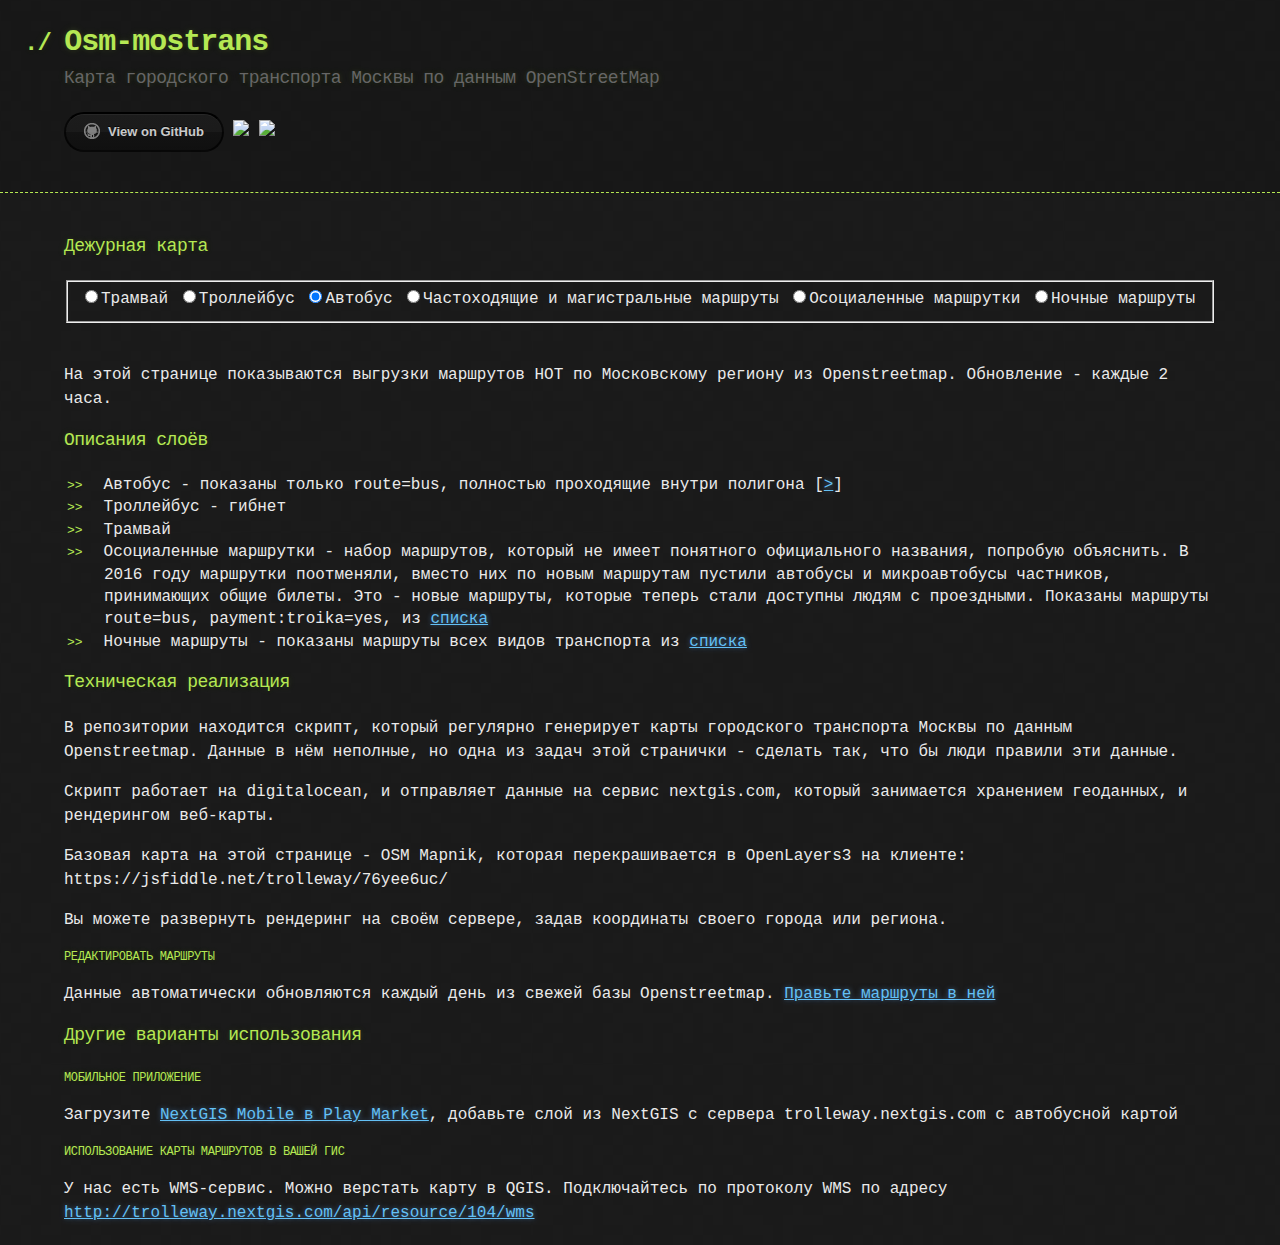
==== index.html @ a0b1b73e "Update index.html" ====
<!DOCTYPE html>
<html>
  <head>
    <meta charset='utf-8'>
    <meta http-equiv="X-UA-Compatible" content="chrome=1">

    <link rel="stylesheet" type="text/css" href="stylesheets/stylesheet.css" media="screen">
    <link rel="stylesheet" type="text/css" href="stylesheets/github-dark.css" media="screen">
    <link rel="stylesheet" type="text/css" href="stylesheets/print.css" media="print">
    
    <link rel="stylesheet" href="https://openlayers.org/en/v3.18.2/css/ol.css" type="text/css">
     <script src="https://openlayers.org/en/v3.18.2/build/ol.js" type="text/javascript"></script>
     
     <script src="https://code.jquery.com/jquery-3.1.1.min.js" integrity="sha256-hVVnYaiADRTO2PzUGmuLJr8BLUSjGIZsDYGmIJLv2b8=" crossorigin="anonymous"></script>
     

    <title>Osm-mostrans by trolleway</title>
    <meta name = "description" content = "Автоматически обновляемая веб-карта московского транспорта из данных Openstreetmap, с конечными и направлениями движения." />
   <meta name = "author" content = "trolleway">
   
       <style>
      .map {
        /*width: 100%;*/
        }
      .map:-moz-full-screen {
        height: 100%;
      }
      .map:-webkit-full-screen {
        height: 100%;
      }
      .map:-ms-fullscreen {
        height: 100%;
      }
      .map:fullscreen {
        height: 100%;
      }
      .ol-rotate {
        top: 3em;
      }
    </style>
  </head>

  <body>

    <header>
      <div class="container">
        <h1>Osm-mostrans</h1>
        <h2>Карта городского транспорта Москвы по данным OpenStreetMap</h2>

        <section id="downloads">
          <!--<a href="https://github.com/trolleway/osm-mostrans/zipball/master" class="btn">Download as .zip</a>-->
          <!--<a href="https://github.com/trolleway/osm-mostrans/tarball/master" class="btn">Download as .tar.gz</a>-->
          <a href="https://github.com/trolleway/osm-mostrans" class="btn btn-github"><span class="icon"></span>View on GitHub</a>
          <a href="http://nextgis.ru"><img src="http://nextgis.com/wp-content/themes/nextgis_clean/img/logo.svg" width="200"></a>
          <a href="https://wiki.openstreetmap.org/wiki/RU:%D0%97%D0%B0%D0%B3%D0%BB%D0%B0%D0%B2%D0%BD%D0%B0%D1%8F_%D1%81%D1%82%D1%80%D0%B0%D0%BD%D0%B8%D1%86%D0%B0">
            <img src="https://wiki.openstreetmap.org/w/images/thumb/b/b0/Openstreetmap_logo.svg/100px-Openstreetmap_logo.svg.png" width="100"></a>
          
        </section>
      </div>
    </header>

    <div class="container">
      <section id="main_content">
        <!--
        <h3>
<a id="welcome-to-github-pages" class="anchor" href="#welcome-to-github-pages" aria-hidden="true"><span aria-hidden="true" class="octicon octicon-link"></span></a>Welcome to GitHub Pages.</h3>
        -->
    <h3>Дежурная карта</h3> 
        <form>
          <fieldset>
            <label id="layer_tram"><input type="radio" id="layer_tram" name="layer"/>Трамвай </label>
            <label id="layer_trolleybus"><input type="radio" id="layer_trolleybus" name="layer" />Троллейбус</label>
            <label id="layer_bus"><input type="radio" id="layer_bus" name="layer" checked />Автобус</label>
            <label id="layer_frequent"><input type="radio" id="layer_frequent" name="layer" />Частоходящие и магистральные маршруты</label>
            <label id="layer_osoc"><input type="radio" id="layer_osoc" name="layer" />Осоциаленные маршрутки</label>
            <label id="layer_night"><input type="radio" id="layer_night" name="layer" />Ночные маршруты</label>
           </fieldset>
       </form>
        <!--
        <a href=# id="layer_tram">Трамвай</a>
        <a href=# id="layer_trolleybus">Троллейбус</a>
        <a href=# id="layer_bus">Автобус</a>
        <a href=# id="layer_osoc">Осоциаленные маршрутки</a>
        <a href=# id="layer_frequent">Частоходящие и магистральные маршруты</a>
        <a href=# id="layer_night">Ночные маршруты</a>
        -->
    <div id="map" class="map" ></div>

 <table class="controls" style="display:none;"> <!-- Максимально быстрая переделка семпла из документации под мой стиль -->
  <tr>
    <td>hue</td>
    <td><span id="hueOut"></span>°</td>
    <td><input id="hue" type="range" min="-180" max="180" value="0"/></td>
  </tr>
  <tr>
    <td>chroma</td>
    <td><span id="chromaOut"></span> %</td>
    <td><input id="chroma" type="range" min="0" max="100" value="0"/></td>
  </tr>
  <tr>
    <td>lightness</td>
    <td><span id="lightnessOut"></span> %</td>
    <td><input id="lightness" type="range" min="0" max="100" value="60"/></td>
  </tr>
</table>


<br />
    <script type="text/javascript">
/**
 * Color manipulation functions below are adapted from
 * https://github.com/d3/d3-color.
 */
var Xn = 0.950470;
var Yn = 1;
var Zn = 1.088830;
var t0 = 4 / 29;
var t1 = 6 / 29;
var t2 = 3 * t1 * t1;
var t3 = t1 * t1 * t1;
var twoPi = 2 * Math.PI;


/**
 * Convert an RGB pixel into an HCL pixel.
 * @param {Array.<number>} pixel A pixel in RGB space.
 * @return {Array.<number>} A pixel in HCL space.
 */
function rgb2hcl(pixel) {
  var red = rgb2xyz(pixel[0]);
  var green = rgb2xyz(pixel[1]);
  var blue = rgb2xyz(pixel[2]);

  var x = xyz2lab(
      (0.4124564 * red + 0.3575761 * green + 0.1804375 * blue) / Xn);
  var y = xyz2lab(
      (0.2126729 * red + 0.7151522 * green + 0.0721750 * blue) / Yn);
  var z = xyz2lab(
      (0.0193339 * red + 0.1191920 * green + 0.9503041 * blue) / Zn);

  var l = 116 * y - 16;
  var a = 500 * (x - y);
  var b = 200 * (y - z);

  var c = Math.sqrt(a * a + b * b);
  var h = Math.atan2(b, a);
  if (h < 0) {
    h += twoPi;
  }

  pixel[0] = h;
  pixel[1] = c;
  pixel[2] = l;

  return pixel;
}


/**
 * Convert an HCL pixel into an RGB pixel.
 * @param {Array.<number>} pixel A pixel in HCL space.
 * @return {Array.<number>} A pixel in RGB space.
 */
function hcl2rgb(pixel) {
  var h = pixel[0];
  var c = pixel[1];
  var l = pixel[2];

  var a = Math.cos(h) * c;
  var b = Math.sin(h) * c;

  var y = (l + 16) / 116;
  var x = isNaN(a) ? y : y + a / 500;
  var z = isNaN(b) ? y : y - b / 200;

  y = Yn * lab2xyz(y);
  x = Xn * lab2xyz(x);
  z = Zn * lab2xyz(z);

  pixel[0] = xyz2rgb(3.2404542 * x - 1.5371385 * y - 0.4985314 * z);
  pixel[1] = xyz2rgb(-0.9692660 * x + 1.8760108 * y + 0.0415560 * z);
  pixel[2] = xyz2rgb(0.0556434 * x - 0.2040259 * y + 1.0572252 * z);

  return pixel;
}

function xyz2lab(t) {
  return t > t3 ? Math.pow(t, 1 / 3) : t / t2 + t0;
}

function lab2xyz(t) {
  return t > t1 ? t * t * t : t2 * (t - t0);
}

function rgb2xyz(x) {
  return (x /= 255) <= 0.04045 ? x / 12.92 : Math.pow((x + 0.055) / 1.055, 2.4);
}

function xyz2rgb(x) {
  return 255 * (x <= 0.0031308 ?
      12.92 * x : 1.055 * Math.pow(x, 1 / 2.4) - 0.055);
}

function rgb2invert(pixel) {

  pixel[0] = 255-pixel[0];
  pixel[1] = 255-pixel[1];
  pixel[2] = 255-pixel[2];

  return pixel;
  
}

var raster = new ol.source.Raster({
  sources: [new ol.source.OSM()],
  operation: function(pixels, data) {
  
    
    pixelsInverted=rgb2invert(pixels[0]);
    var hcl = rgb2hcl(pixelsInverted);

    var h = hcl[0] + Math.PI * data.hue / 180;
    if (h < 0) {
      h += twoPi;
    } else if (h > twoPi) {
      h -= twoPi;
    }
    hcl[0] = h;

    hcl[1] *= (data.chroma / 100);
    hcl[2] *= (data.lightness / 100);

    return hcl2rgb(hcl);
    
  },
  lib: {
  	rgb2invert: rgb2invert,
    rgb2hcl: rgb2hcl,
    hcl2rgb: hcl2rgb,
    rgb2xyz: rgb2xyz,
    lab2xyz: lab2xyz,
    xyz2lab: xyz2lab,
    xyz2rgb: xyz2rgb,
    Xn: Xn,
    Yn: Yn,
    Zn: Zn,
    t0: t0,
    t1: t1,
    t2: t2,
    t3: t3,
    twoPi: twoPi
  }
});

var controls = {};

raster.on('beforeoperations', function(event) {
  var data = event.data;
  for (var id in controls) {
    data[id] = Number(controls[id].value);
  }
});

var layer_bus=new ol.layer.Tile({
            source: new ol.source.XYZ({
              attributions: [new ol.Attribution({
        html: 'Tiles cc-by-sa trolleway, data: Openstreetmap, hosting: NextGIS'
      })],
              url: 'http://trolleway.nextgis.com/api/component/render/tile?z={z}&x={x}&y={y}&resource=650,654'
            , isBaseLayer: true})
          });
var layer_osoc=new ol.layer.Tile({
            source: new ol.source.XYZ({
              attributions: [new ol.Attribution({
        html: 'Tiles cc-by-sa trolleway, data: Openstreetmap, hosting: NextGIS'
      })],
              url: 'http://trolleway.nextgis.com/api/component/render/tile?z={z}&x={x}&y={y}&resource=102,101'
            , isBaseLayer: true})
          });
      
var layer_tram=new ol.layer.Tile({
            source: new ol.source.XYZ({
              attributions: [new ol.Attribution({
        html: 'Tiles cc-by-sa trolleway, data: Openstreetmap, hosting: NextGIS'
      })],
              url: 'http://trolleway.nextgis.com/api/component/render/tile?z={z}&x={x}&y={y}&resource=678,679'
            , isBaseLayer: true})
          });
      
var layer_trolleybus=new ol.layer.Tile({
            source: new ol.source.XYZ({
              attributions: [new ol.Attribution({
        html: 'Tiles cc-by-sa trolleway, data: Openstreetmap, hosting: NextGIS'
      })],
              url: 'http://trolleway.nextgis.com/api/component/render/tile?z={z}&x={x}&y={y}&resource=687,689'
            , isBaseLayer: true})
          });
      
var layer_frequent=new ol.layer.Tile({
            source: new ol.source.XYZ({
              attributions: [new ol.Attribution({
        html: 'Tiles cc-by-sa trolleway, data: Openstreetmap, hosting: NextGIS'
      })],
              url: 'http://trolleway.nextgis.com/api/component/render/tile?z={z}&x={x}&y={y}&resource=711,713'
            , isBaseLayer: true})
          });     
            
var layer_night=new ol.layer.Tile({
            source: new ol.source.XYZ({
              attributions: [new ol.Attribution({
        html: 'Tiles cc-by-sa trolleway, data: Openstreetmap, hosting: NextGIS'
      })],
              url: 'http://trolleway.nextgis.com/api/component/render/tile?z={z}&x={x}&y={y}&resource=706,707'
            , isBaseLayer: true})
          });  
var map = new ol.Map({
  layers: [
    new ol.layer.Image({source: raster}),
  ],
  controls: ol.control.defaults().extend([new ol.control.FullScreen() ]),
  target: 'map',
  view: new ol.View({
          center: ol.proj.fromLonLat([37.6316, 55.7188]),
          zoom: 13
  })
});

map.addLayer(layer_bus);

/* basemap rasert operation controls*/
var controlIds = ['hue', 'chroma', 'lightness'];
controlIds.forEach(function(id) {
  var control = document.getElementById(id);
  var output = document.getElementById(id + 'Out');
  control.addEventListener('input', function() {
    output.innerText = control.value;
    raster.changed();
  });
  output.innerText = control.value;
  controls[id] = control;
});



$(document).ready(function() {

  function removeNamedLayers(map) {
    map.removeLayer(layer_bus);
    map.removeLayer(layer_osoc);
    map.removeLayer(layer_tram);
    map.removeLayer(layer_trolleybus);
    map.removeLayer(layer_frequent);
    map.removeLayer(layer_night);
  }
  $('#layer_bus').on('click', function() {
    removeNamedLayers(map);
    map.addLayer(layer_bus);
  });

  $('#layer_osoc').on('click', function() {
    removeNamedLayers(map);
    map.addLayer(layer_osoc);
  });
  
  $('#layer_tram').on('click', function() {
    removeNamedLayers(map);
    map.addLayer(layer_tram);
  });
    
  $('#layer_trolleybus').on('click', function() {
    removeNamedLayers(map);
    map.addLayer(layer_trolleybus);
  });
      
  $('#layer_frequent').on('click', function() {
    removeNamedLayers(map);
    map.addLayer(layer_frequent);
  });
      
  $('#layer_night').on('click', function() {
    removeNamedLayers(map);
    map.addLayer(layer_night);
  });
});
            
    </script>
<p>
На этой странице показываются выгрузки маршрутов НОТ по Московскому региону из Openstreetmap. Обновление - каждые 2 часа. 
        </p>
        <h3>Описания слоёв</h3>        
<ul style="list-style-type:square">
<li>Автобус - показаны только route=bus, полностью проходящие внутри полигона [<a href="https://github.com/trolleway/osm-mostrans/blob/master/cfg/mostrans-bus_red_zone.geojson">></a>]</li>
<li>Троллейбус - гибнет  </li>  
<li>Трамвай</li>
<li>Осоциаленные маршрутки - набор маршрутов, который не имеет понятного официального названия, попробую объяснить. 
  В 2016 году маршрутки поотменяли, вместо них по новым маршрутам пустили автобусы и микроавтобусы частников, 
  принимающих общие билеты. Это - новые маршруты, которые теперь стали доступны людям с проездными.
  Показаны маршруты route=bus, payment:troika=yes, из  <a href="https://github.com/trolleway/osm-mostrans/blob/master/cfg/moscow_newmodel_bus_routes_2016.json">списка</a>
<li>Ночные маршруты - показаны маршруты всех видов транспорта из <a href="https://github.com/trolleway/osm-mostrans/blob/master/cfg/mostrans_night.json">списка</a>
  
</li> 
</ul>  
  
<h3>Техническая реализация</h3>    
  <p>В репозитории находится скрипт, который регулярно генерирует карты городского транспорта Москвы по данным Openstreetmap. 
  Данные в нём неполные, но одна из задач этой странички - сделать так, что бы люди правили эти данные. </p>
 <p>Скрипт работает на digitalocean, и отправляет данные на сервис nextgis.com, который занимается хранением геоданных, 
  и рендерингом веб-карты.</p> 
Базовая карта на этой странице - OSM Mapnik, которая перекрашивается в OpenLayers3 на клиенте: https://jsfiddle.net/trolleway/76yee6uc/

<p>Вы можете развернуть рендеринг на своём сервере, задав координаты своего города или региона. </p>

<h5>
<a id="Редактировать маршруты" class="anchor"  aria-hidden="true"><span aria-hidden="true" class="octicon octicon-link"></span></a>
  Редактировать маршруты</h5>

        <p>Данные автоматически обновляются каждый день из свежей базы Openstreetmap. <a href="https://trolleway.github.io/vvod_marshutov_OT_openstreetmap">Правьте маршруты в ней</a></p>
        
<h3>
<a id="Другие-варианты-использования" class="anchor" href="#%D0%94%D1%80%D1%83%D0%B3%D0%B8%D0%B5-%D0%B2%D0%B0%D1%80%D0%B8%D0%B0%D0%BD%D1%82%D1%8B-%D0%B8%D1%81%D0%BF%D0%BE%D0%BB%D1%8C%D0%B7%D0%BE%D0%B2%D0%B0%D0%BD%D0%B8%D1%8F" aria-hidden="true"><span aria-hidden="true" class="octicon octicon-link"></span></a>Другие варианты использования</h3>

<h5>
<a id="Мобильное-приложение" class="anchor" href="#%D0%9C%D0%BE%D0%B1%D0%B8%D0%BB%D1%8C%D0%BD%D0%BE%D0%B5-%D0%BF%D1%80%D0%B8%D0%BB%D0%BE%D0%B6%D0%B5%D0%BD%D0%B8%D0%B5" aria-hidden="true"><span aria-hidden="true" class="octicon octicon-link"></span></a>Мобильное приложение</h5>

<p>Загрузите <a href="https://play.google.com/store/apps/details?id=com.nextgis.mobile">NextGIS Mobile в Play Market</a>, добавьте слой из NextGIS с сервера trolleway.nextgis.com с автобусной картой</p>

<h5>
<a id="Использование-карты-маршрутов-в-вашей-ГИС" class="anchor" href="#%D0%98%D1%81%D0%BF%D0%BE%D0%BB%D1%8C%D0%B7%D0%BE%D0%B2%D0%B0%D0%BD%D0%B8%D0%B5-%D0%BA%D0%B0%D1%80%D1%82%D1%8B-%D0%BC%D0%B0%D1%80%D1%88%D1%80%D1%83%D1%82%D0%BE%D0%B2-%D0%B2-%D0%B2%D0%B0%D1%88%D0%B5%D0%B9-%D0%93%D0%98%D0%A1" aria-hidden="true"><span aria-hidden="true" class="octicon octicon-link"></span></a>Использование карты маршрутов в вашей ГИС</h5>

<p>У нас есть WMS-сервис. Можно верстать карту в QGIS. Подключайтесь по протоколу WMS по адресу <a href="http://trolleway.nextgis.com/api/resource/104/wms">http://trolleway.nextgis.com/api/resource/104/wms</a></p>
      </section>
    </div>

    
  </body>
</html>
---- stylesheets/stylesheet.css ----
body {
  margin: 0;
  padding: 0;
  background: #151515 url("../images/bkg.png") 0 0;
  color: #eaeaea;
  font: 16px;
  line-height: 1.5;
  font-family: Monaco, "Bitstream Vera Sans Mono", "Lucida Console", Terminal, monospace;
}

/* General & 'Reset' Stuff */

.container {
  width: 90%;
  /*max-width: 600px;*/
  margin: 0 auto;
}

section {
  display: block;
  margin: 0 0 20px 0;
}

h1, h2, h3, h4, h5, h6 {
  margin: 0 0 20px;
}

li {
  line-height: 1.4 ;
}

/* Header, <header>
   header   - container
   h1       - project name
   h2       - project description
*/

header {
  background: rgba(0, 0, 0, 0.1);
  width: 100%;
  border-bottom: 1px dashed #b5e853;
  padding: 20px 0;
  margin: 0 0 40px 0;
}

header h1 {
  font-size: 30px;
  line-height: 1.5;
  margin: 0 0 0 -40px;
  font-weight: bold;
  font-family: Monaco, "Bitstream Vera Sans Mono", "Lucida Console", Terminal, monospace;
  color: #b5e853;
  text-shadow: 0 1px 1px rgba(0, 0, 0, 0.1),
               0 0 5px rgba(181, 232, 83, 0.1),
               0 0 10px rgba(181, 232, 83, 0.1);
  letter-spacing: -1px;
  -webkit-font-smoothing: antialiased;
}

header h1:before {
  content: "./ ";
  font-size: 24px;
}

header h2 {
  font-size: 18px;
  font-weight: 300;
  color: #666;
}

#downloads .btn {
  display: inline-block;
  text-align: center;
  margin: 0;
}

/* Main Content
*/

#main_content {
  width: 100%;
  -webkit-font-smoothing: antialiased;
}
section img {
  max-width: 100%
}

h1, h2, h3, h4, h5, h6 {
  font-weight: normal;
  font-family: Monaco, "Bitstream Vera Sans Mono", "Lucida Console", Terminal, monospace;
  color: #b5e853;
  letter-spacing: -0.03em;
  text-shadow: 0 1px 1px rgba(0, 0, 0, 0.1),
               0 0 5px rgba(181, 232, 83, 0.1),
               0 0 10px rgba(181, 232, 83, 0.1);
}

#main_content h1 {
  font-size: 30px;
}

#main_content h2 {
  font-size: 24px;
}

#main_content h3 {
  font-size: 18px;
}

#main_content h4 {
  font-size: 14px;
}

#main_content h5 {
  font-size: 12px;
  text-transform: uppercase;
  margin: 0 0 5px 0;
}

#main_content h6 {
  font-size: 12px;
  text-transform: uppercase;
  color: #999;
  margin: 0 0 5px 0;
}

dt {
  font-style: italic;
  font-weight: bold;
}

ul li {
  list-style: none;
}

ul li:before {
  content: ">>";
  font-family: Monaco, "Bitstream Vera Sans Mono", "Lucida Console", Terminal, monospace;
  font-size: 13px;
  color: #b5e853;
  margin-left: -37px;
  margin-right: 21px;
  line-height: 16px;
}

blockquote {
  color: #aaa;
  padding-left: 10px;
  border-left: 1px dotted #666;
}

pre {
  background: rgba(0, 0, 0, 0.9);
  border: 1px solid rgba(255, 255, 255, 0.15);
  padding: 10px;
  font-size: 14px;
  color: #b5e853;
  border-radius: 2px;
  -moz-border-radius: 2px;
  -webkit-border-radius: 2px;
  text-wrap: normal;
  overflow: auto;
  overflow-y: hidden;
}

table {
  width: 100%;
  margin: 0 0 20px 0;
}

th {
  text-align: left;
  border-bottom: 1px dashed #b5e853;
  padding: 5px 10px;
}

td {
  padding: 5px 10px;
}

hr {
  height: 0;
  border: 0;
  border-bottom: 1px dashed #b5e853;
  color: #b5e853;
}

/* Buttons
*/

.btn {
  display: inline-block;
  background: -webkit-linear-gradient(top, rgba(40, 40, 40, 0.3), rgba(35, 35, 35, 0.3) 50%, rgba(10, 10, 10, 0.3) 50%, rgba(0, 0, 0, 0.3));
  padding: 8px 18px;
  border-radius: 50px;
  border: 2px solid rgba(0, 0, 0, 0.7);
  border-bottom: 2px solid rgba(0, 0, 0, 0.7);
  border-top: 2px solid rgba(0, 0, 0, 1);
  color: rgba(255, 255, 255, 0.8);
  font-family: Helvetica, Arial, sans-serif;
  font-weight: bold;
  font-size: 13px;
  text-decoration: none;
  text-shadow: 0 -1px 0 rgba(0, 0, 0, 0.75);
  box-shadow: inset 0 1px 0 rgba(255, 255, 255, 0.05);
}

.btn:hover {
  background: -webkit-linear-gradient(top, rgba(40, 40, 40, 0.6), rgba(35, 35, 35, 0.6) 50%, rgba(10, 10, 10, 0.8) 50%, rgba(0, 0, 0, 0.8));
}

.btn .icon {
  display: inline-block;
  width: 16px;
  height: 16px;
  margin: 1px 8px 0 0;
  float: left;
}

.btn-github .icon {
  opacity: 0.6;
  background: url("../images/blacktocat.png") 0 0 no-repeat;
}

/* Links
   a, a:hover, a:visited
*/

a {
  color: #63c0f5;
  text-shadow: 0 0 5px rgba(104, 182, 255, 0.5);
}

/* Clearfix */

.cf:before, .cf:after {
  content:"";
  display:table;
}

.cf:after {
  clear:both;
}

.cf {
  zoom:1;
}
---- stylesheets/github-dark.css ----
/*
The MIT License (MIT)

Copyright (c) 2016 GitHub, Inc.

Permission is hereby granted, free of charge, to any person obtaining a copy
of this software and associated documentation files (the "Software"), to deal
in the Software without restriction, including without limitation the rights
to use, copy, modify, merge, publish, distribute, sublicense, and/or sell
copies of the Software, and to permit persons to whom the Software is
furnished to do so, subject to the following conditions:

The above copyright notice and this permission notice shall be included in all
copies or substantial portions of the Software.

THE SOFTWARE IS PROVIDED "AS IS", WITHOUT WARRANTY OF ANY KIND, EXPRESS OR
IMPLIED, INCLUDING BUT NOT LIMITED TO THE WARRANTIES OF MERCHANTABILITY,
FITNESS FOR A PARTICULAR PURPOSE AND NONINFRINGEMENT. IN NO EVENT SHALL THE
AUTHORS OR COPYRIGHT HOLDERS BE LIABLE FOR ANY CLAIM, DAMAGES OR OTHER
LIABILITY, WHETHER IN AN ACTION OF CONTRACT, TORT OR OTHERWISE, ARISING FROM,
OUT OF OR IN CONNECTION WITH THE SOFTWARE OR THE USE OR OTHER DEALINGS IN THE
SOFTWARE.

*/

.pl-c /* comment */ {
  color: #969896;
}

.pl-c1 /* constant, variable.other.constant, support, meta.property-name, support.constant, support.variable, meta.module-reference, markup.raw, meta.diff.header */,
.pl-s .pl-v /* string variable */ {
  color: #0099cd;
}

.pl-e /* entity */,
.pl-en /* entity.name */ {
  color: #9774cb;
}

.pl-smi /* variable.parameter.function, storage.modifier.package, storage.modifier.import, storage.type.java, variable.other */,
.pl-s .pl-s1 /* string source */ {
  color: #ddd;
}

.pl-ent /* entity.name.tag */ {
  color: #7bcc72;
}

.pl-k /* keyword, storage, storage.type */ {
  color: #cc2372;
}

.pl-s /* string */,
.pl-pds /* punctuation.definition.string, string.regexp.character-class */,
.pl-s .pl-pse .pl-s1 /* string punctuation.section.embedded source */,
.pl-sr /* string.regexp */,
.pl-sr .pl-cce /* string.regexp constant.character.escape */,
.pl-sr .pl-sre /* string.regexp source.ruby.embedded */,
.pl-sr .pl-sra /* string.regexp string.regexp.arbitrary-repitition */ {
  color: #3c66e2;
}

.pl-v /* variable */ {
  color: #fb8764;
}

.pl-id /* invalid.deprecated */ {
  color: #e63525;
}

.pl-ii /* invalid.illegal */ {
  color: #f8f8f8;
  background-color: #e63525;
}

.pl-sr .pl-cce /* string.regexp constant.character.escape */ {
  font-weight: bold;
  color: #7bcc72;
}

.pl-ml /* markup.list */ {
  color: #c26b2b;
}

.pl-mh /* markup.heading */,
.pl-mh .pl-en /* markup.heading entity.name */,
.pl-ms /* meta.separator */ {
  font-weight: bold;
  color: #264ec5;
}

.pl-mq /* markup.quote */ {
  color: #00acac;
}

.pl-mi /* markup.italic */ {
  font-style: italic;
  color: #ddd;
}

.pl-mb /* markup.bold */ {
  font-weight: bold;
  color: #ddd;
}

.pl-md /* markup.deleted, meta.diff.header.from-file */ {
  color: #bd2c00;
  background-color: #ffecec;
}

.pl-mi1 /* markup.inserted, meta.diff.header.to-file */ {
  color: #55a532;
  background-color: #eaffea;
}

.pl-mdr /* meta.diff.range */ {
  font-weight: bold;
  color: #9774cb;
}

.pl-mo /* meta.output */ {
  color: #264ec5;
}
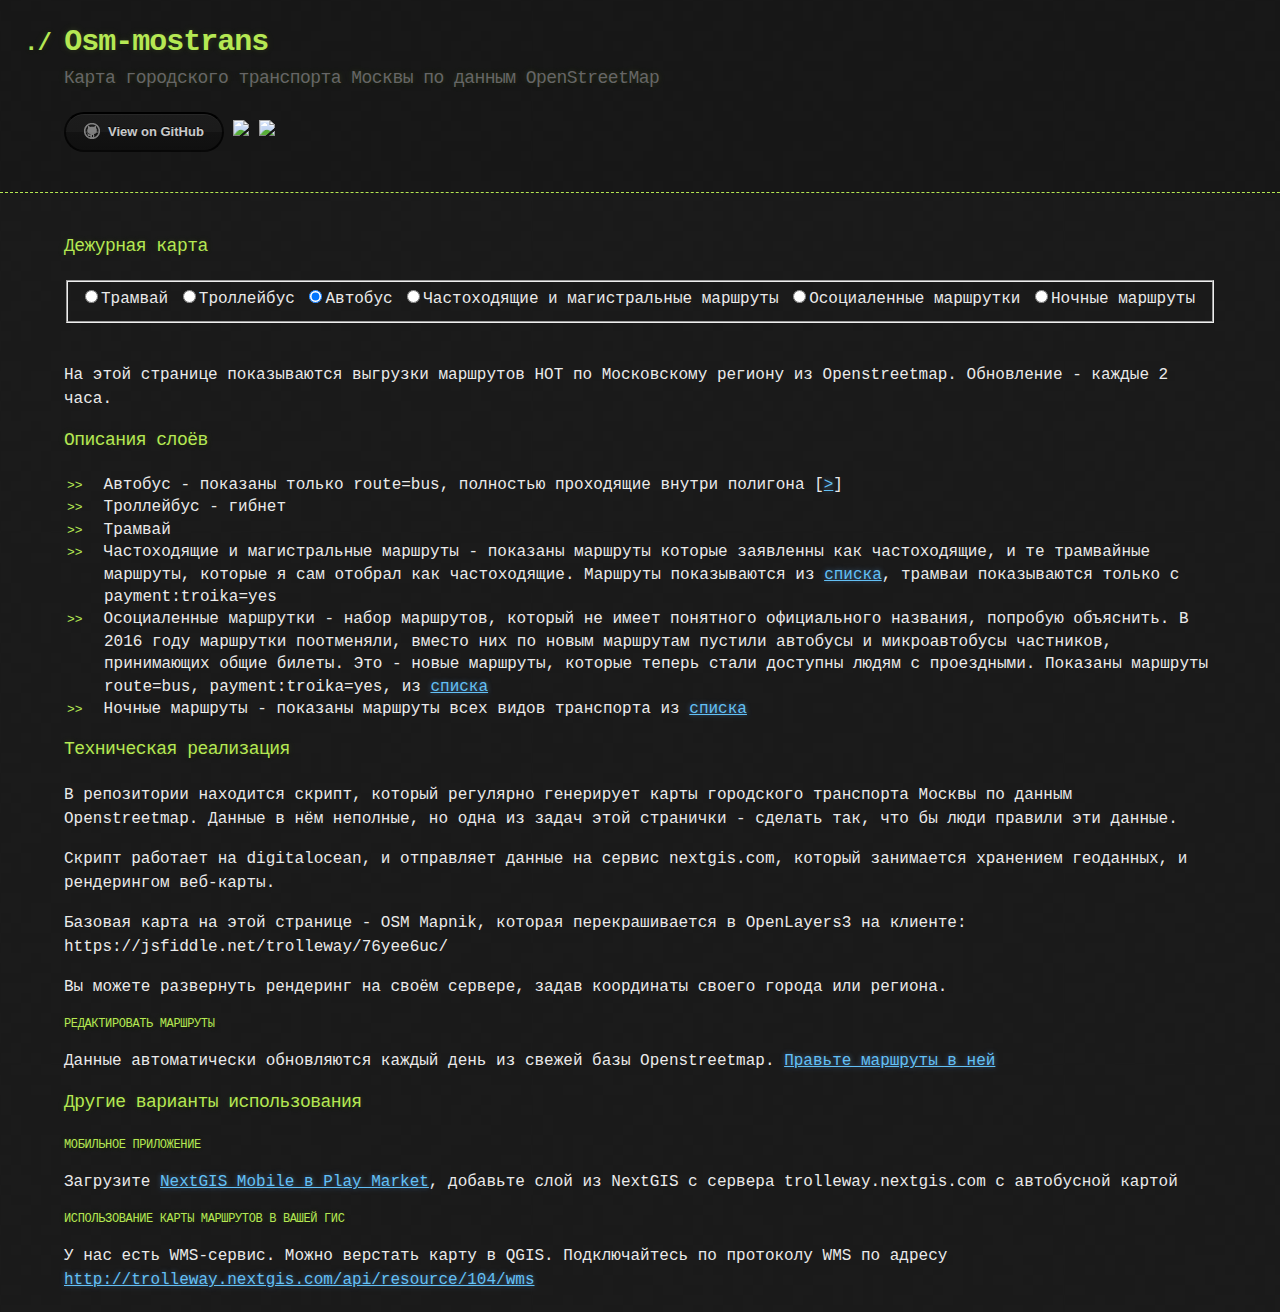
==== commit 1cbb44bd: "Update index.html" ====
--- a/index.html
+++ b/index.html
@@ -392,13 +392,12 @@
 <li>Автобус - показаны только route=bus, полностью проходящие внутри полигона [<a href="https://github.com/trolleway/osm-mostrans/blob/master/cfg/mostrans-bus_red_zone.geojson">></a>]</li>
 <li>Троллейбус - гибнет  </li>  
 <li>Трамвай</li>
+<li>Частоходящие и магистральные маршруты - показаны маршруты которые заявленны как частоходящие, и те трамвайные маршруты, которые я сам отобрал как частоходящие. Маршруты показываются из <a href="https://github.com/trolleway/osm-mostrans/blob/master/cfg/mostrans_frequent.json">списка</a>, трамваи показываются только с payment:troika=yes</li> 
 <li>Осоциаленные маршрутки - набор маршрутов, который не имеет понятного официального названия, попробую объяснить. 
   В 2016 году маршрутки поотменяли, вместо них по новым маршрутам пустили автобусы и микроавтобусы частников, 
   принимающих общие билеты. Это - новые маршруты, которые теперь стали доступны людям с проездными.
   Показаны маршруты route=bus, payment:troika=yes, из  <a href="https://github.com/trolleway/osm-mostrans/blob/master/cfg/moscow_newmodel_bus_routes_2016.json">списка</a>
-<li>Ночные маршруты - показаны маршруты всех видов транспорта из <a href="https://github.com/trolleway/osm-mostrans/blob/master/cfg/mostrans_night.json">списка</a>
-  
-</li> 
+<li>Ночные маршруты - показаны маршруты всех видов транспорта из <a href="https://github.com/trolleway/osm-mostrans/blob/master/cfg/mostrans_night.json">списка</a></li> 
 </ul>  
   
 <h3>Техническая реализация</h3>    
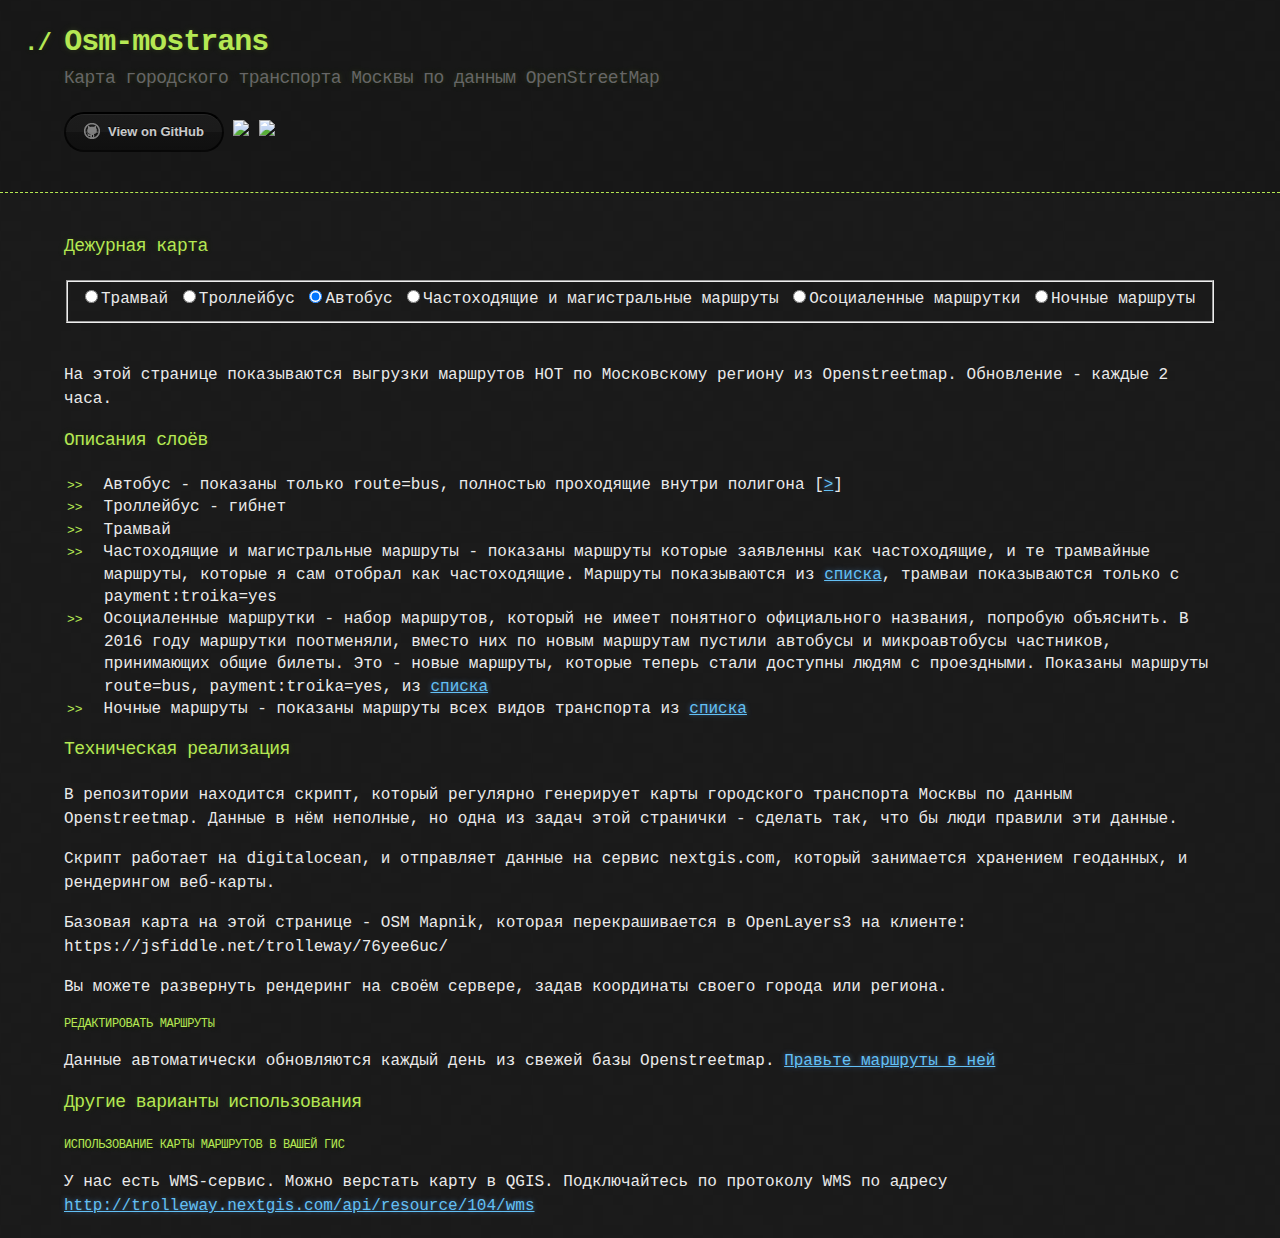
==== commit 570e8286: "Update index.html" ====
--- a/index.html
+++ b/index.html
@@ -418,10 +418,6 @@
 <h3>
 <a id="Другие-варианты-использования" class="anchor" href="#%D0%94%D1%80%D1%83%D0%B3%D0%B8%D0%B5-%D0%B2%D0%B0%D1%80%D0%B8%D0%B0%D0%BD%D1%82%D1%8B-%D0%B8%D1%81%D0%BF%D0%BE%D0%BB%D1%8C%D0%B7%D0%BE%D0%B2%D0%B0%D0%BD%D0%B8%D1%8F" aria-hidden="true"><span aria-hidden="true" class="octicon octicon-link"></span></a>Другие варианты использования</h3>
 
-<h5>
-<a id="Мобильное-приложение" class="anchor" href="#%D0%9C%D0%BE%D0%B1%D0%B8%D0%BB%D1%8C%D0%BD%D0%BE%D0%B5-%D0%BF%D1%80%D0%B8%D0%BB%D0%BE%D0%B6%D0%B5%D0%BD%D0%B8%D0%B5" aria-hidden="true"><span aria-hidden="true" class="octicon octicon-link"></span></a>Мобильное приложение</h5>
-
-<p>Загрузите <a href="https://play.google.com/store/apps/details?id=com.nextgis.mobile">NextGIS Mobile в Play Market</a>, добавьте слой из NextGIS с сервера trolleway.nextgis.com с автобусной картой</p>
 
 <h5>
 <a id="Использование-карты-маршрутов-в-вашей-ГИС" class="anchor" href="#%D0%98%D1%81%D0%BF%D0%BE%D0%BB%D1%8C%D0%B7%D0%BE%D0%B2%D0%B0%D0%BD%D0%B8%D0%B5-%D0%BA%D0%B0%D1%80%D1%82%D1%8B-%D0%BC%D0%B0%D1%80%D1%88%D1%80%D1%83%D1%82%D0%BE%D0%B2-%D0%B2-%D0%B2%D0%B0%D1%88%D0%B5%D0%B9-%D0%93%D0%98%D0%A1" aria-hidden="true"><span aria-hidden="true" class="octicon octicon-link"></span></a>Использование карты маршрутов в вашей ГИС</h5>
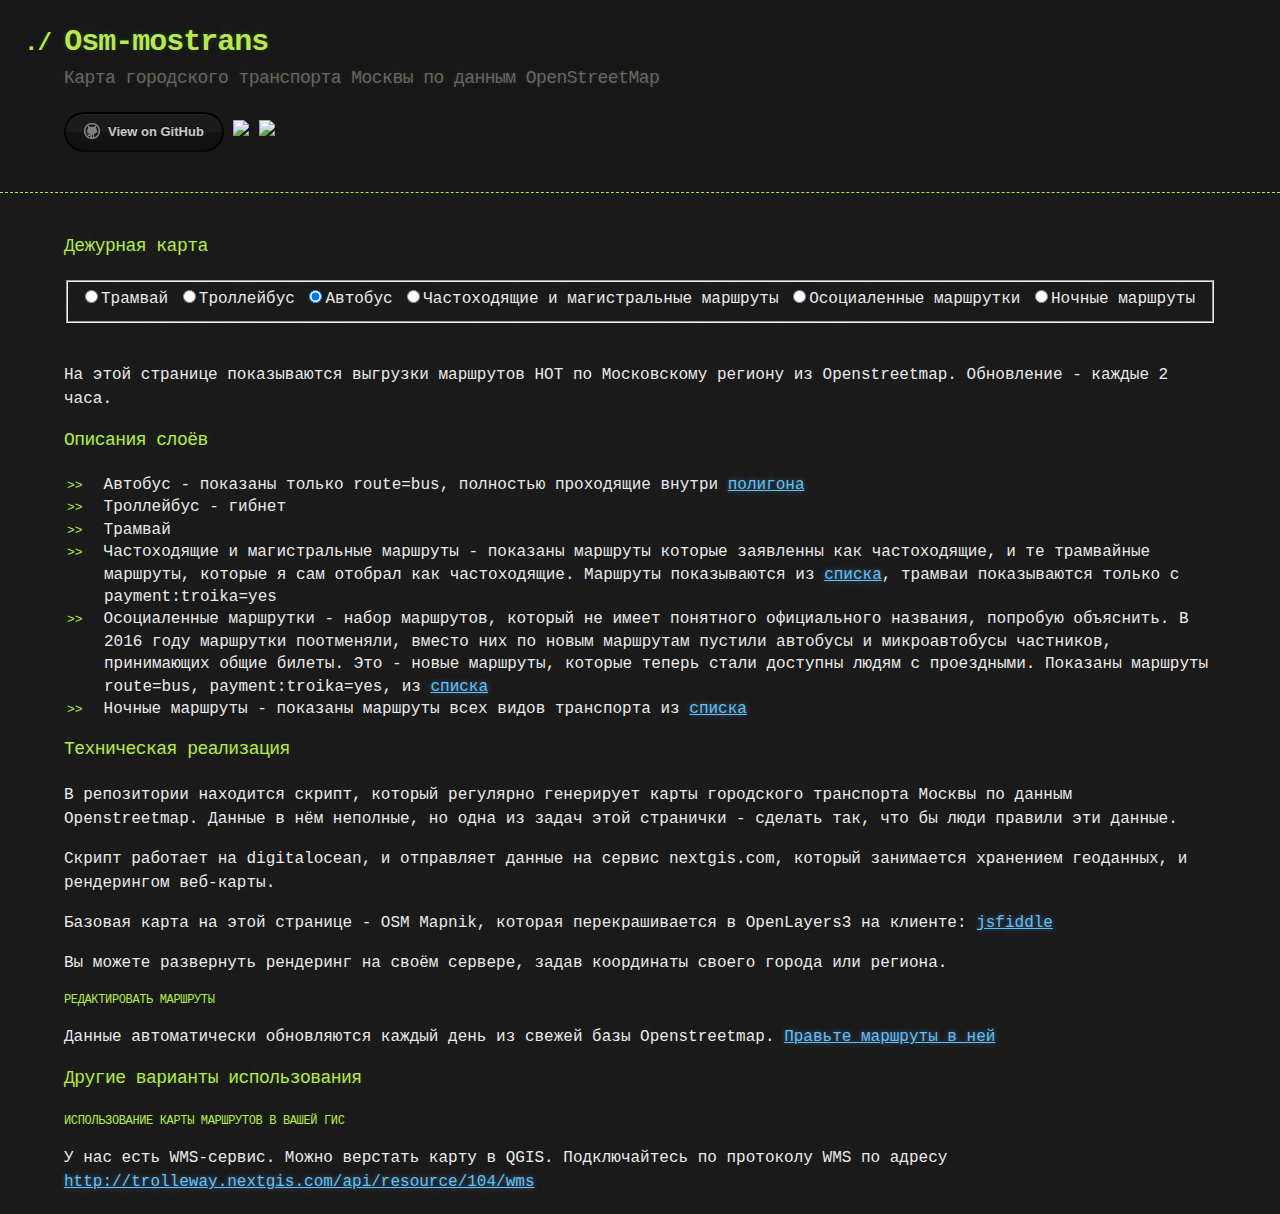
==== commit 94d74e8b: "Update index.html" ====
--- a/index.html
+++ b/index.html
@@ -389,7 +389,7 @@
         </p>
         <h3>Описания слоёв</h3>        
 <ul style="list-style-type:square">
-<li>Автобус - показаны только route=bus, полностью проходящие внутри полигона [<a href="https://github.com/trolleway/osm-mostrans/blob/master/cfg/mostrans-bus_red_zone.geojson">></a>]</li>
+<li>Автобус - показаны только route=bus, полностью проходящие внутри <a href="https://github.com/trolleway/osm-mostrans/blob/master/cfg/mostrans-bus_red_zone.geojson">полигона</a></li>
 <li>Троллейбус - гибнет  </li>  
 <li>Трамвай</li>
 <li>Частоходящие и магистральные маршруты - показаны маршруты которые заявленны как частоходящие, и те трамвайные маршруты, которые я сам отобрал как частоходящие. Маршруты показываются из <a href="https://github.com/trolleway/osm-mostrans/blob/master/cfg/mostrans_frequent.json">списка</a>, трамваи показываются только с payment:troika=yes</li> 
@@ -405,7 +405,7 @@
   Данные в нём неполные, но одна из задач этой странички - сделать так, что бы люди правили эти данные. </p>
  <p>Скрипт работает на digitalocean, и отправляет данные на сервис nextgis.com, который занимается хранением геоданных, 
   и рендерингом веб-карты.</p> 
-Базовая карта на этой странице - OSM Mapnik, которая перекрашивается в OpenLayers3 на клиенте: https://jsfiddle.net/trolleway/76yee6uc/
+Базовая карта на этой странице - OSM Mapnik, которая перекрашивается в OpenLayers3 на клиенте: <a href="https://jsfiddle.net/trolleway/76yee6uc/">jsfiddle</a>
 
 <p>Вы можете развернуть рендеринг на своём сервере, задав координаты своего города или региона. </p>
 
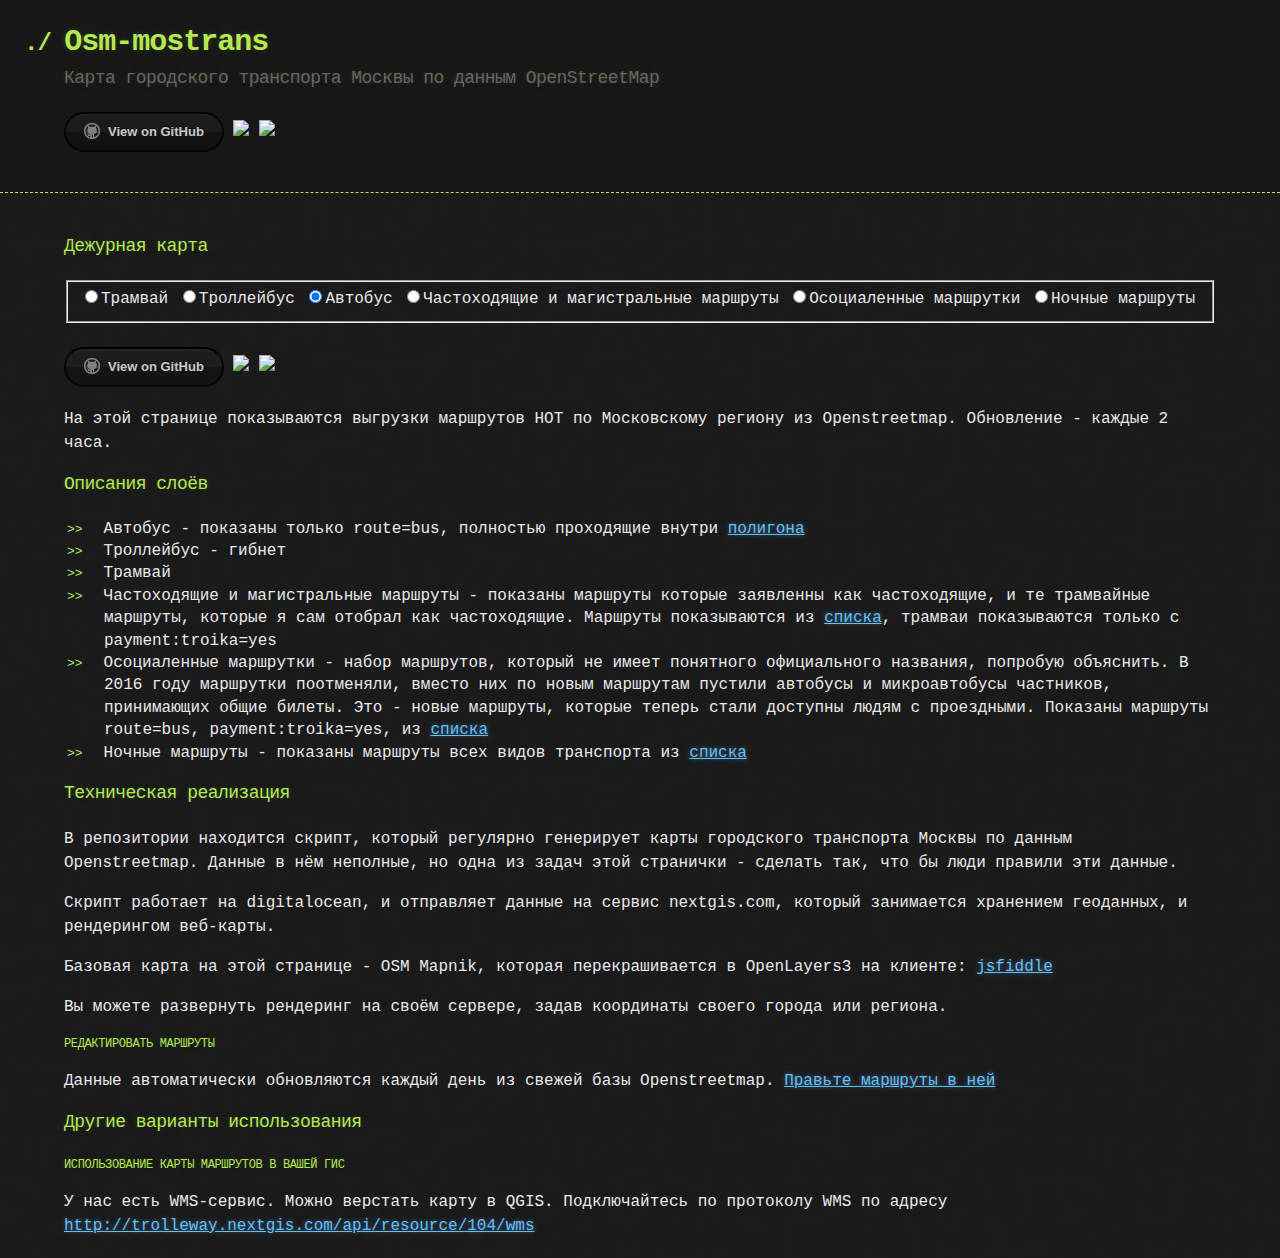
==== commit e365a2e2: "Update index.html" ====
--- a/index.html
+++ b/index.html
@@ -53,8 +53,7 @@
           <a href="https://github.com/trolleway/osm-mostrans" class="btn btn-github"><span class="icon"></span>View on GitHub</a>
           <a href="http://nextgis.ru"><img src="http://nextgis.com/wp-content/themes/nextgis_clean/img/logo.svg" width="200"></a>
           <a href="https://wiki.openstreetmap.org/wiki/RU:%D0%97%D0%B0%D0%B3%D0%BB%D0%B0%D0%B2%D0%BD%D0%B0%D1%8F_%D1%81%D1%82%D1%80%D0%B0%D0%BD%D0%B8%D1%86%D0%B0">
-            <img src="https://wiki.openstreetmap.org/w/images/thumb/b/b0/Openstreetmap_logo.svg/100px-Openstreetmap_logo.svg.png" width="100"></a>
-          
+          <img src="https://wiki.openstreetmap.org/w/images/thumb/b/b0/Openstreetmap_logo.svg/100px-Openstreetmap_logo.svg.png" width="100"></a>
         </section>
       </div>
     </header>
@@ -76,14 +75,7 @@
             <label id="layer_night"><input type="radio" id="layer_night" name="layer" />Ночные маршруты</label>
            </fieldset>
        </form>
-        <!--
-        <a href=# id="layer_tram">Трамвай</a>
-        <a href=# id="layer_trolleybus">Троллейбус</a>
-        <a href=# id="layer_bus">Автобус</a>
-        <a href=# id="layer_osoc">Осоциаленные маршрутки</a>
-        <a href=# id="layer_frequent">Частоходящие и магистральные маршруты</a>
-        <a href=# id="layer_night">Ночные маршруты</a>
-        -->
+
     <div id="map" class="map" ></div>
 
  <table class="controls" style="display:none;"> <!-- Максимально быстрая переделка семпла из документации под мой стиль -->
@@ -384,7 +376,17 @@
 });
             
     </script>
+        
+                <section id="downloads">
+          <!--<a href="https://github.com/trolleway/osm-mostrans/zipball/master" class="btn">Download as .zip</a>-->
+          <!--<a href="https://github.com/trolleway/osm-mostrans/tarball/master" class="btn">Download as .tar.gz</a>-->
+          <a href="https://github.com/trolleway/osm-mostrans" class="btn btn-github"><span class="icon"></span>View on GitHub</a>
+          <a href="http://nextgis.ru"><img src="http://nextgis.com/wp-content/themes/nextgis_clean/img/logo.svg" width="200"></a>
+          <a href="https://wiki.openstreetmap.org/wiki/RU:%D0%97%D0%B0%D0%B3%D0%BB%D0%B0%D0%B2%D0%BD%D0%B0%D1%8F_%D1%81%D1%82%D1%80%D0%B0%D0%BD%D0%B8%D1%86%D0%B0">
+          <img src="https://wiki.openstreetmap.org/w/images/thumb/b/b0/Openstreetmap_logo.svg/100px-Openstreetmap_logo.svg.png" width="100"></a>
+        </section>
 <p>
+  
 На этой странице показываются выгрузки маршрутов НОТ по Московскому региону из Openstreetmap. Обновление - каждые 2 часа. 
         </p>
         <h3>Описания слоёв</h3>        
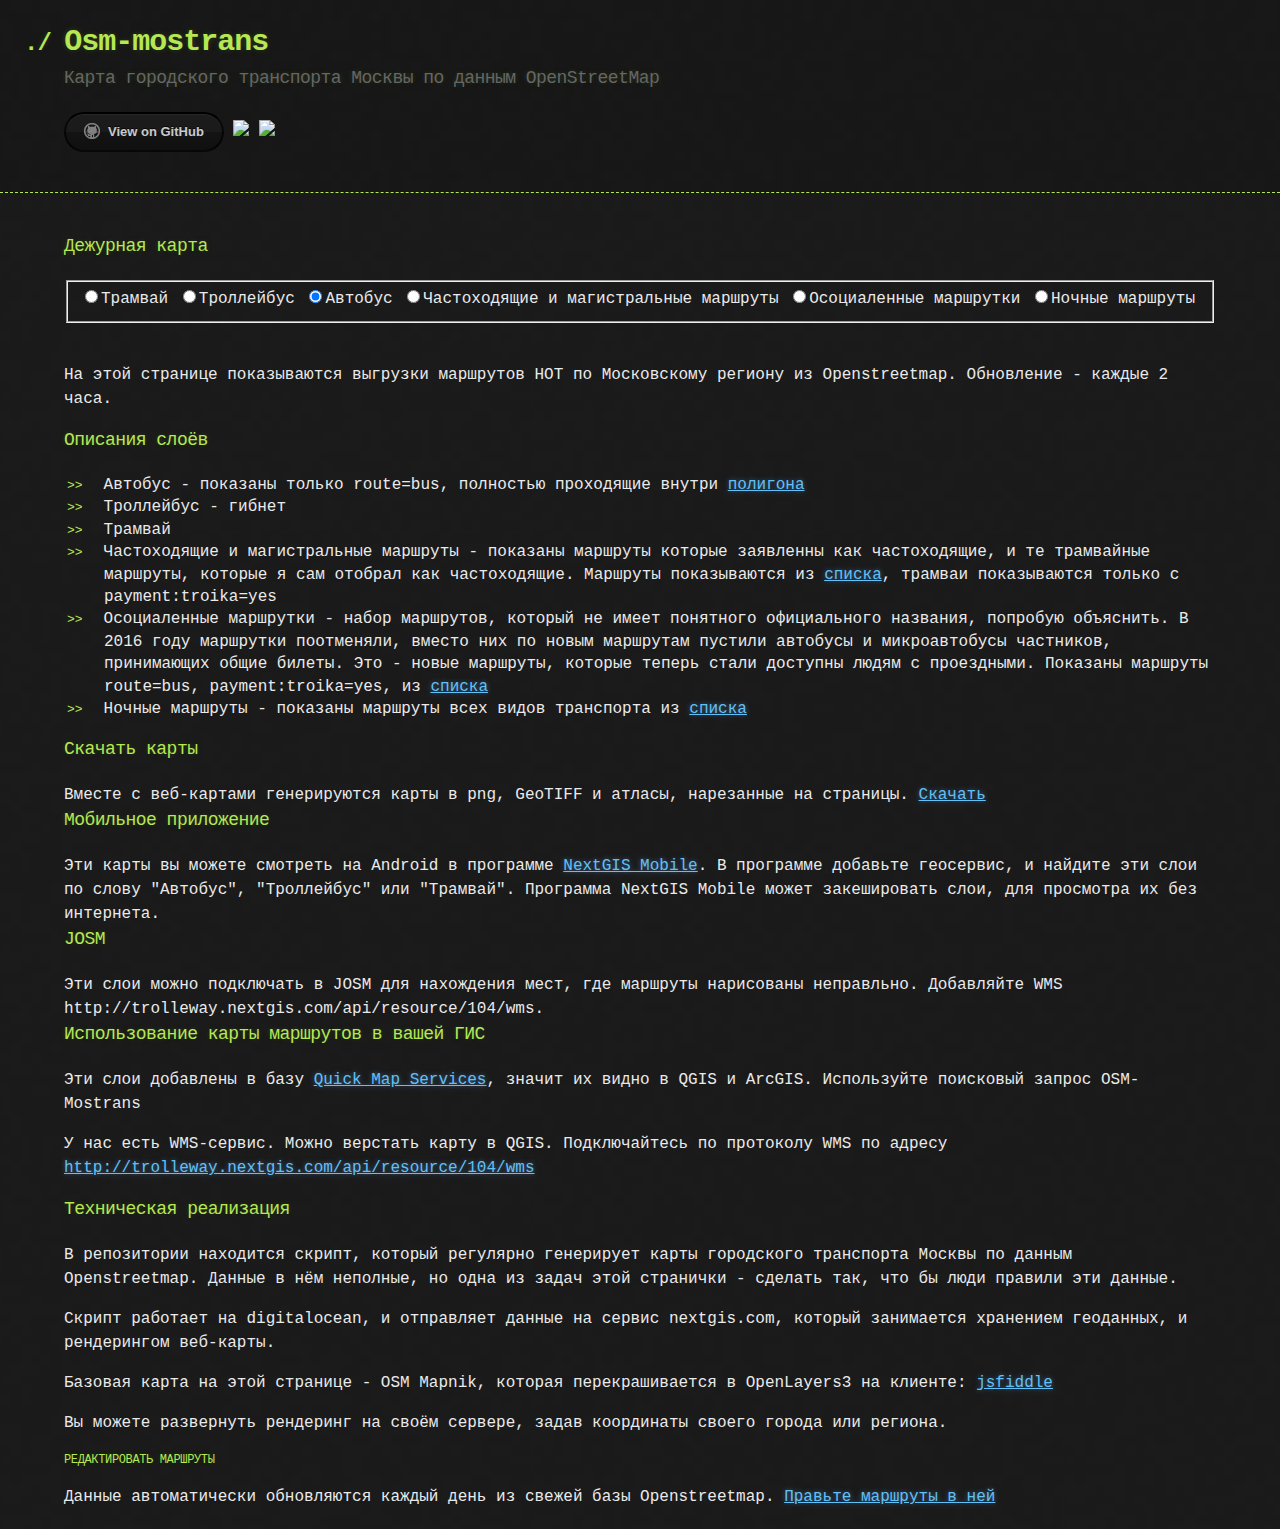
==== commit f5ae7c34: "Update index.html" ====
--- a/index.html
+++ b/index.html
@@ -377,14 +377,6 @@
             
     </script>
         
-                <section id="downloads">
-          <!--<a href="https://github.com/trolleway/osm-mostrans/zipball/master" class="btn">Download as .zip</a>-->
-          <!--<a href="https://github.com/trolleway/osm-mostrans/tarball/master" class="btn">Download as .tar.gz</a>-->
-          <a href="https://github.com/trolleway/osm-mostrans" class="btn btn-github"><span class="icon"></span>View on GitHub</a>
-          <a href="http://nextgis.ru"><img src="http://nextgis.com/wp-content/themes/nextgis_clean/img/logo.svg" width="200"></a>
-          <a href="https://wiki.openstreetmap.org/wiki/RU:%D0%97%D0%B0%D0%B3%D0%BB%D0%B0%D0%B2%D0%BD%D0%B0%D1%8F_%D1%81%D1%82%D1%80%D0%B0%D0%BD%D0%B8%D1%86%D0%B0">
-          <img src="https://wiki.openstreetmap.org/w/images/thumb/b/b0/Openstreetmap_logo.svg/100px-Openstreetmap_logo.svg.png" width="100"></a>
-        </section>
 <p>
   
 На этой странице показываются выгрузки маршрутов НОТ по Московскому региону из Openstreetmap. Обновление - каждые 2 часа. 
@@ -401,7 +393,18 @@
   Показаны маршруты route=bus, payment:troika=yes, из  <a href="https://github.com/trolleway/osm-mostrans/blob/master/cfg/moscow_newmodel_bus_routes_2016.json">списка</a>
 <li>Ночные маршруты - показаны маршруты всех видов транспорта из <a href="https://github.com/trolleway/osm-mostrans/blob/master/cfg/mostrans_night.json">списка</a></li> 
 </ul>  
-  
+        <h3>Скачать карты</h3>        
+        Вместе с веб-картами генерируются карты в png, GeoTIFF и атласы, нарезанные на страницы. <a href="https://yadi.sk/d/Gdp9gA36y6Eq7">Скачать</a>
+        <h3>Мобильное приложение</h3>  
+        Эти карты вы можете смотреть на Android в программе <a href="https://play.google.com/store/apps/details?id=com.nextgis.mobile">NextGIS Mobile</a>. В программе добавьте геосервис, и найдите эти слои по слову "Автобус", "Троллейбус" или "Трамвай". Программа NextGIS Mobile может закешировать слои, для просмотра их без интернета.
+        <h3>JOSM</h3>  
+        Эти слои можно подключать в JOSM для нахождения мест, где маршруты нарисованы неправльно. Добавляйте WMS http://trolleway.nextgis.com/api/resource/104/wms.
+        <h3><a id="Использование-карты-маршрутов-в-вашей-ГИС" class="anchor" href="#%D0%98%D1%81%D0%BF%D0%BE%D0%BB%D1%8C%D0%B7%D0%BE%D0%B2%D0%B0%D0%BD%D0%B8%D0%B5-%D0%BA%D0%B0%D1%80%D1%82%D1%8B-%D0%BC%D0%B0%D1%80%D1%88%D1%80%D1%83%D1%82%D0%BE%D0%B2-%D0%B2-%D0%B2%D0%B0%D1%88%D0%B5%D0%B9-%D0%93%D0%98%D0%A1" aria-hidden="true"><span aria-hidden="true" class="octicon octicon-link"></span></a>Использование карты маршрутов в вашей ГИС</h3>
+        Эти слои добавлены в базу <a href="https://qms.nextgis.com/">Quick Map Services</a>, значит их видно в QGIS и ArcGIS. Используйте поисковый запрос OSM-Mostrans
+        
+<p>У нас есть WMS-сервис. Можно верстать карту в QGIS. Подключайтесь по протоколу WMS по адресу <a href="http://trolleway.nextgis.com/api/resource/104/wms">http://trolleway.nextgis.com/api/resource/104/wms</a></p>
+        
+        
 <h3>Техническая реализация</h3>    
   <p>В репозитории находится скрипт, который регулярно генерирует карты городского транспорта Москвы по данным Openstreetmap. 
   Данные в нём неполные, но одна из задач этой странички - сделать так, что бы люди правили эти данные. </p>
@@ -417,14 +420,6 @@
 
         <p>Данные автоматически обновляются каждый день из свежей базы Openstreetmap. <a href="https://trolleway.github.io/vvod_marshutov_OT_openstreetmap">Правьте маршруты в ней</a></p>
         
-<h3>
-<a id="Другие-варианты-использования" class="anchor" href="#%D0%94%D1%80%D1%83%D0%B3%D0%B8%D0%B5-%D0%B2%D0%B0%D1%80%D0%B8%D0%B0%D0%BD%D1%82%D1%8B-%D0%B8%D1%81%D0%BF%D0%BE%D0%BB%D1%8C%D0%B7%D0%BE%D0%B2%D0%B0%D0%BD%D0%B8%D1%8F" aria-hidden="true"><span aria-hidden="true" class="octicon octicon-link"></span></a>Другие варианты использования</h3>
-
-
-<h5>
-<a id="Использование-карты-маршрутов-в-вашей-ГИС" class="anchor" href="#%D0%98%D1%81%D0%BF%D0%BE%D0%BB%D1%8C%D0%B7%D0%BE%D0%B2%D0%B0%D0%BD%D0%B8%D0%B5-%D0%BA%D0%B0%D1%80%D1%82%D1%8B-%D0%BC%D0%B0%D1%80%D1%88%D1%80%D1%83%D1%82%D0%BE%D0%B2-%D0%B2-%D0%B2%D0%B0%D1%88%D0%B5%D0%B9-%D0%93%D0%98%D0%A1" aria-hidden="true"><span aria-hidden="true" class="octicon octicon-link"></span></a>Использование карты маршрутов в вашей ГИС</h5>
-
-<p>У нас есть WMS-сервис. Можно верстать карту в QGIS. Подключайтесь по протоколу WMS по адресу <a href="http://trolleway.nextgis.com/api/resource/104/wms">http://trolleway.nextgis.com/api/resource/104/wms</a></p>
       </section>
     </div>
 
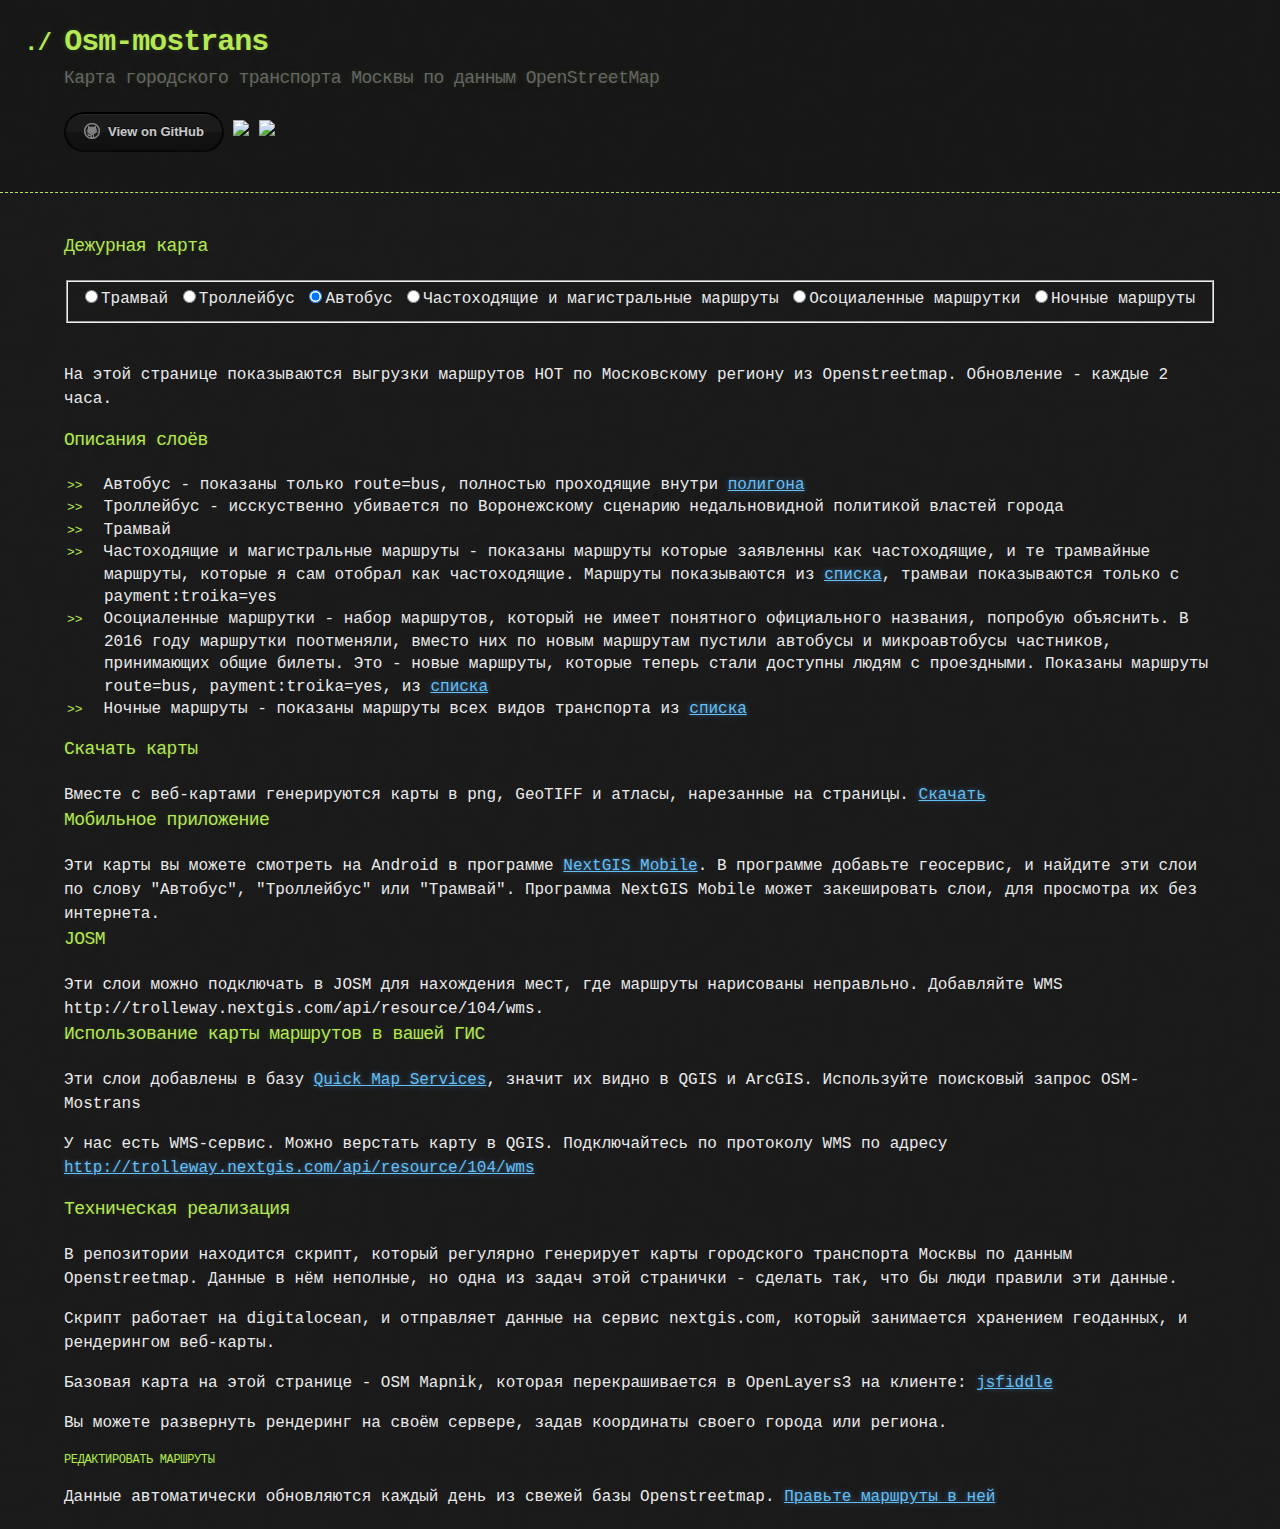
==== commit 24bc4f65: "Update index.html" ====
--- a/index.html
+++ b/index.html
@@ -384,7 +384,7 @@
         <h3>Описания слоёв</h3>        
 <ul style="list-style-type:square">
 <li>Автобус - показаны только route=bus, полностью проходящие внутри <a href="https://github.com/trolleway/osm-mostrans/blob/master/cfg/mostrans-bus_red_zone.geojson">полигона</a></li>
-<li>Троллейбус - гибнет  </li>  
+<li>Троллейбус - исскуственно убивается по Воронежскому сценарию недальновидной политикой властей города </li>  
 <li>Трамвай</li>
 <li>Частоходящие и магистральные маршруты - показаны маршруты которые заявленны как частоходящие, и те трамвайные маршруты, которые я сам отобрал как частоходящие. Маршруты показываются из <a href="https://github.com/trolleway/osm-mostrans/blob/master/cfg/mostrans_frequent.json">списка</a>, трамваи показываются только с payment:troika=yes</li> 
 <li>Осоциаленные маршрутки - набор маршрутов, который не имеет понятного официального названия, попробую объяснить. 
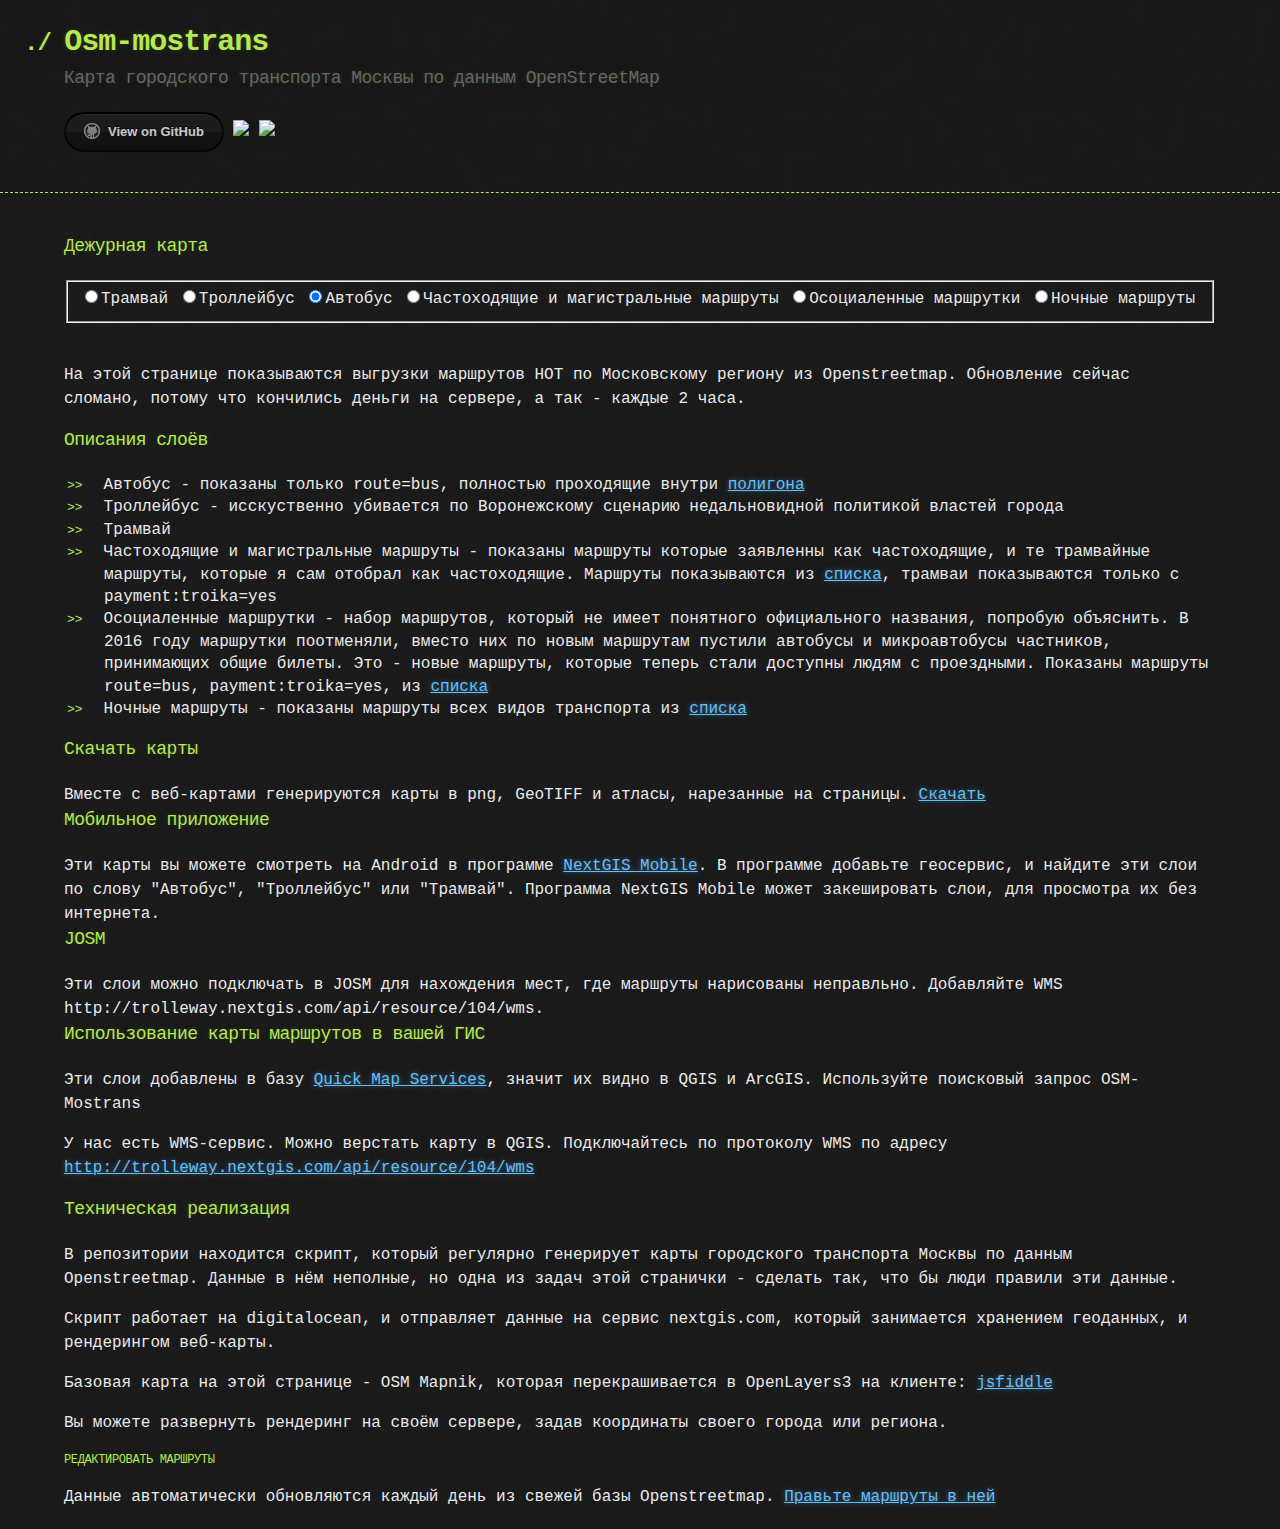
==== commit f687338b: "Update index.html" ====
--- a/index.html
+++ b/index.html
@@ -379,7 +379,7 @@
         
 <p>
   
-На этой странице показываются выгрузки маршрутов НОТ по Московскому региону из Openstreetmap. Обновление - каждые 2 часа. 
+На этой странице показываются выгрузки маршрутов НОТ по Московскому региону из Openstreetmap. Обновление сейчас сломано, потому что кончились деньги на сервере, а так - каждые 2 часа. 
         </p>
         <h3>Описания слоёв</h3>        
 <ul style="list-style-type:square">
